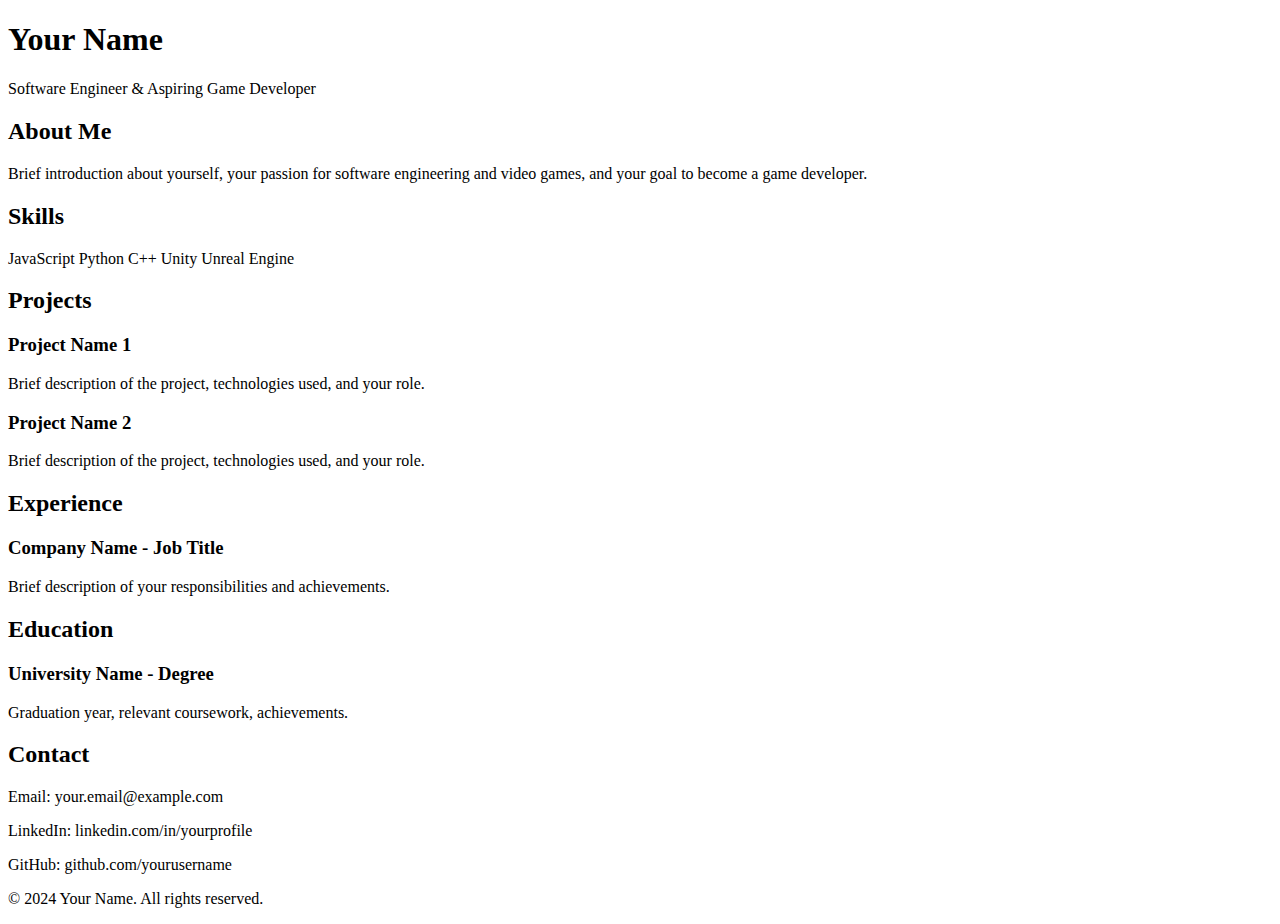
==== index.html @ f31f1a9b "Create index.html" ====
<!DOCTYPE html>
<html lang="en">
<head>
    <meta charset="UTF-8">
    <meta name="viewport" content="width=device-width, initial-scale=1.0">
    <title>Your Name - Software Engineer & Aspiring Game Developer</title>
    <link rel="stylesheet" href="styles.css">
</head>
<body>
    <header>
        <h1>Your Name</h1>
        <p>Software Engineer & Aspiring Game Developer</p>
    </header>

    <div class="section">
        <h2>About Me</h2>
        <p>Brief introduction about yourself, your passion for software engineering and video games, and your goal to become a game developer.</p>
    </div>

    <div class="section">
        <h2>Skills</h2>
        <div class="skill-list">
            <span class="skill-item">JavaScript</span>
            <span class="skill-item">Python</span>
            <span class="skill-item">C++</span>
            <span class="skill-item">Unity</span>
            <span class="skill-item">Unreal Engine</span>
            <!-- Add more skills as needed -->
        </div>
    </div>

    <div class="section">
        <h2>Projects</h2>
        <div class="project">
            <h3>Project Name 1</h3>
            <p>Brief description of the project, technologies used, and your role.</p>
        </div>
        <div class="project">
            <h3>Project Name 2</h3>
            <p>Brief description of the project, technologies used, and your role.</p>
        </div>
        <!-- Add more projects as needed -->
    </div>

    <div class="section">
        <h2>Experience</h2>
        <h3>Company Name - Job Title</h3>
        <p>Brief description of your responsibilities and achievements.</p>
        <!-- Add more experiences as needed -->
    </div>

    <div class="section">
        <h2>Education</h2>
        <h3>University Name - Degree</h3>
        <p>Graduation year, relevant coursework, achievements.</p>
    </div>

    <div class="section">
        <h2>Contact</h2>
        <p>Email: your.email@example.com</p>
        <p>LinkedIn: linkedin.com/in/yourprofile</p>
        <p>GitHub: github.com/yourusername</p>
    </div>

    <footer>
        <p>&copy; 2024 Your Name. All rights reserved.</p>
    </footer>
</body>
</html>
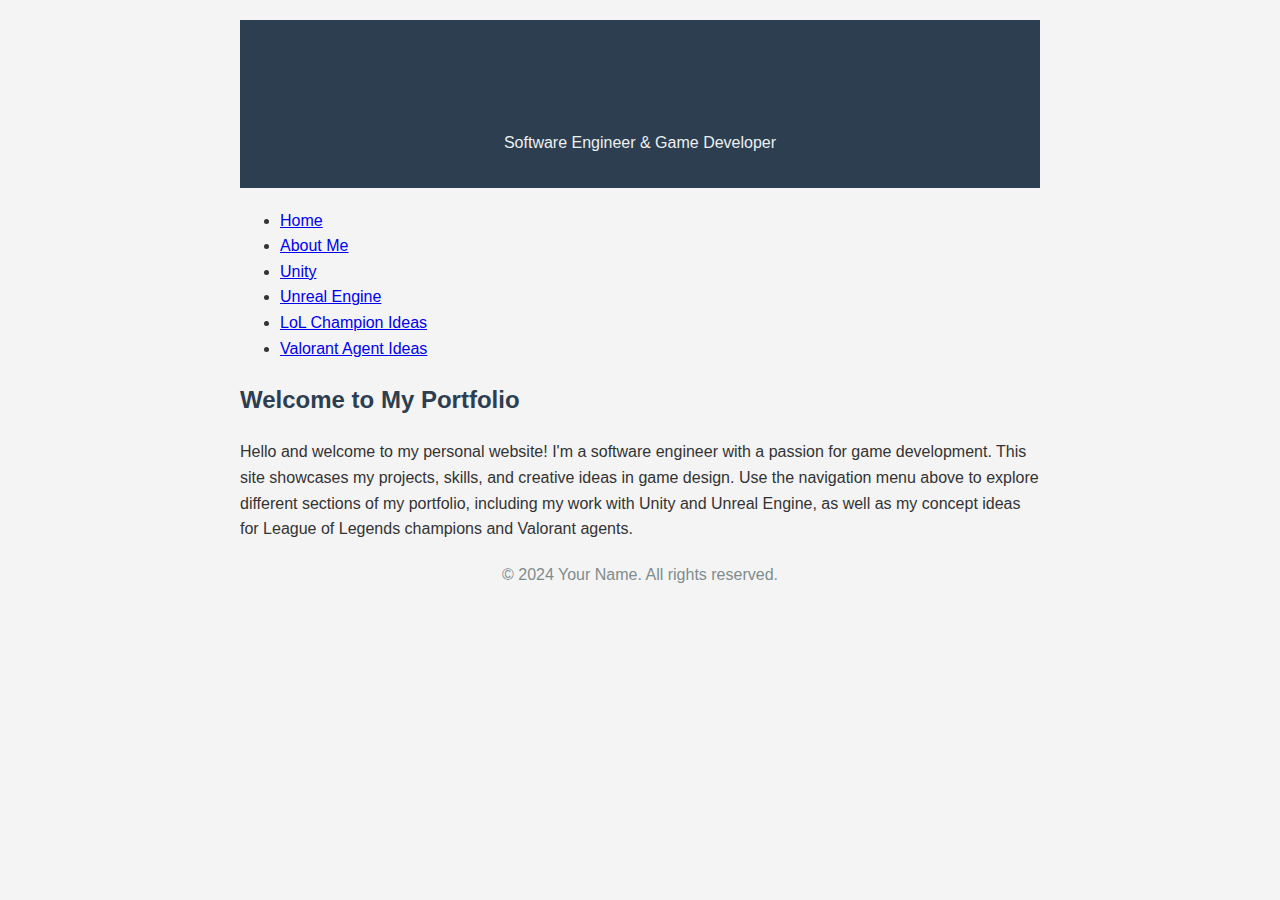
==== commit 252a61f0: "Changed layouts to show new tabs" ====
--- a/index.html
+++ b/index.html
@@ -1,67 +1,36 @@
+<!-- index.html -->
 <!DOCTYPE html>
 <html lang="en">
 <head>
     <meta charset="UTF-8">
     <meta name="viewport" content="width=device-width, initial-scale=1.0">
-    <title>Your Name - Software Engineer & Aspiring Game Developer</title>
+    <title>Your Name - Software Engineer & Game Developer</title>
     <link rel="stylesheet" href="styles.css">
 </head>
 <body>
     <header>
         <h1>Your Name</h1>
-        <p>Software Engineer & Aspiring Game Developer</p>
+        <p>Software Engineer & Game Developer</p>
     </header>
-
-    <div class="section">
-        <h2>About Me</h2>
-        <p>Brief introduction about yourself, your passion for software engineering and video games, and your goal to become a game developer.</p>
+    <nav>
+        <ul>
+            <li><a href="index.html">Home</a></li>
+            <li><a href="about.html">About Me</a></li>
+            <li><a href="unity.html">Unity</a></li>
+            <li><a href="unreal.html">Unreal Engine</a></li>
+            <li><a href="lol-champions.html">LoL Champion Ideas</a></li>
+            <li><a href="valorant-agents.html">Valorant Agent Ideas</a></li>
+        </ul>
+    </nav>
+    <div class="content">
+        <h2>Welcome to My Portfolio</h2>
+        <p>
+            Hello and welcome to my personal website! I'm a software engineer with a passion for game development. 
+            This site showcases my projects, skills, and creative ideas in game design. Use the navigation menu 
+            above to explore different sections of my portfolio, including my work with Unity and Unreal Engine, 
+            as well as my concept ideas for League of Legends champions and Valorant agents.
+        </p>
     </div>
-
-    <div class="section">
-        <h2>Skills</h2>
-        <div class="skill-list">
-            <span class="skill-item">JavaScript</span>
-            <span class="skill-item">Python</span>
-            <span class="skill-item">C++</span>
-            <span class="skill-item">Unity</span>
-            <span class="skill-item">Unreal Engine</span>
-            <!-- Add more skills as needed -->
-        </div>
-    </div>
-
-    <div class="section">
-        <h2>Projects</h2>
-        <div class="project">
-            <h3>Project Name 1</h3>
-            <p>Brief description of the project, technologies used, and your role.</p>
-        </div>
-        <div class="project">
-            <h3>Project Name 2</h3>
-            <p>Brief description of the project, technologies used, and your role.</p>
-        </div>
-        <!-- Add more projects as needed -->
-    </div>
-
-    <div class="section">
-        <h2>Experience</h2>
-        <h3>Company Name - Job Title</h3>
-        <p>Brief description of your responsibilities and achievements.</p>
-        <!-- Add more experiences as needed -->
-    </div>
-
-    <div class="section">
-        <h2>Education</h2>
-        <h3>University Name - Degree</h3>
-        <p>Graduation year, relevant coursework, achievements.</p>
-    </div>
-
-    <div class="section">
-        <h2>Contact</h2>
-        <p>Email: your.email@example.com</p>
-        <p>LinkedIn: linkedin.com/in/yourprofile</p>
-        <p>GitHub: github.com/yourusername</p>
-    </div>
-
     <footer>
         <p>&copy; 2024 Your Name. All rights reserved.</p>
     </footer>
--- a/styles.css
+++ b/styles.css
@@ -0,0 +1,52 @@
+body {
+    font-family: 'Arial', sans-serif;
+    line-height: 1.6;
+    color: #333;
+    max-width: 800px;
+    margin: 0 auto;
+    padding: 20px;
+    background-color: #f4f4f4;
+}
+
+header {
+    background-color: #2c3e50;
+    color: #ecf0f1;
+    text-align: center;
+    padding: 1em;
+    margin-bottom: 20px;
+}
+
+h1, h2 {
+    color: #2c3e50;
+}
+
+.section {
+    background-color: white;
+    padding: 20px;
+    margin-bottom: 20px;
+    border-radius: 5px;
+    box-shadow: 0 2px 5px rgba(0,0,0,0.1);
+}
+
+.skill-list {
+    display: flex;
+    flex-wrap: wrap;
+    gap: 10px;
+}
+
+.skill-item {
+    background-color: #3498db;
+    color: white;
+    padding: 5px 10px;
+    border-radius: 3px;
+}
+
+.project {
+    margin-bottom: 15px;
+}
+
+footer {
+    text-align: center;
+    margin-top: 20px;
+    color: #7f8c8d;
+}
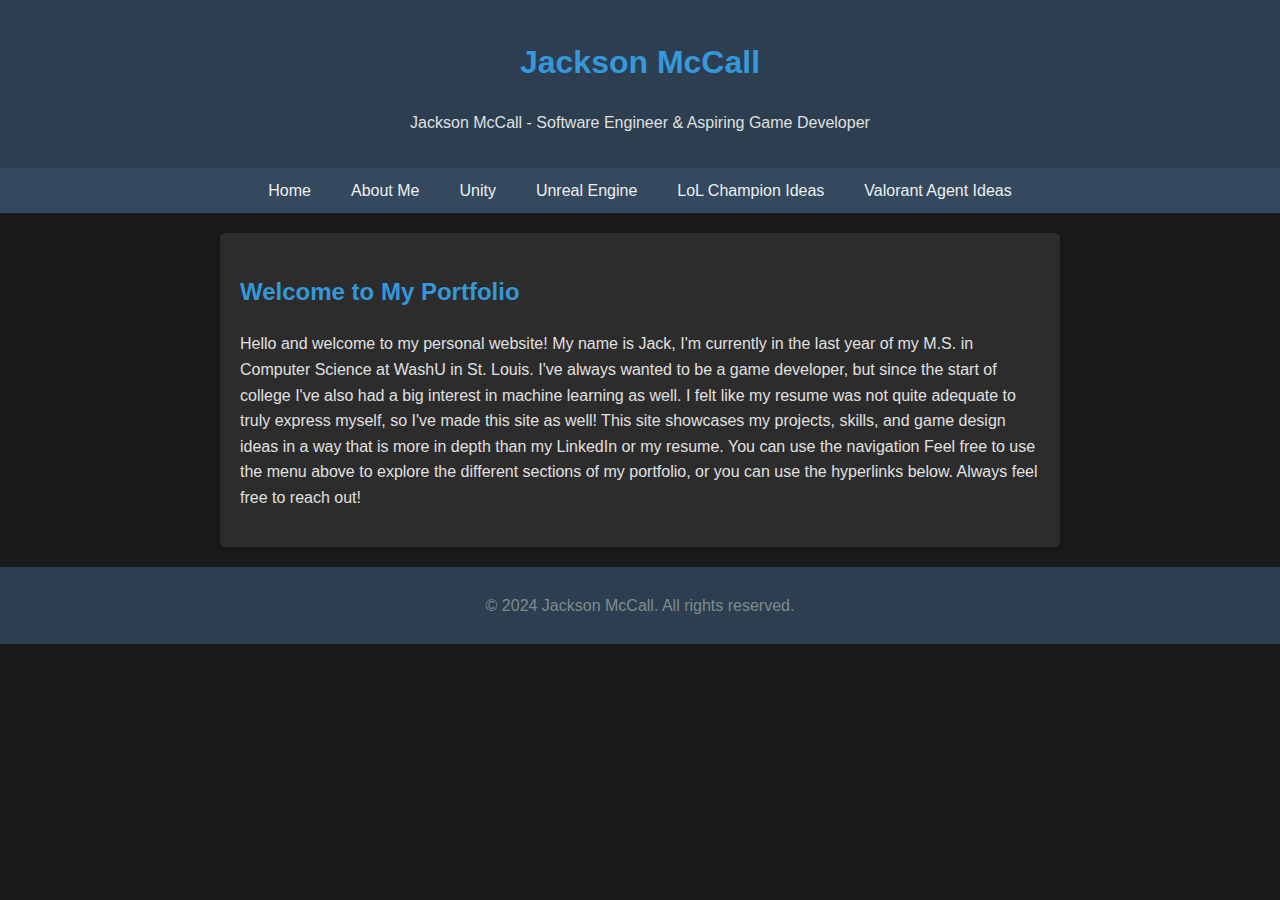
==== commit f533c190: "Update index.html" ====
--- a/index.html
+++ b/index.html
@@ -4,13 +4,13 @@
 <head>
     <meta charset="UTF-8">
     <meta name="viewport" content="width=device-width, initial-scale=1.0">
-    <title>Your Name - Software Engineer & Game Developer</title>
+    <title>Jackson McCall - Software Engineer & Aspiring Game Developer</title>
     <link rel="stylesheet" href="styles.css">
 </head>
 <body>
     <header>
-        <h1>Your Name</h1>
-        <p>Software Engineer & Game Developer</p>
+        <h1>Jackson McCall</h1>
+        <p>Jackson McCall - Software Engineer & Aspiring Game Developer</p>
     </header>
     <nav>
         <ul>
@@ -25,14 +25,14 @@
     <div class="content">
         <h2>Welcome to My Portfolio</h2>
         <p>
-            Hello and welcome to my personal website! I'm a software engineer with a passion for game development. 
-            This site showcases my projects, skills, and creative ideas in game design. Use the navigation menu 
-            above to explore different sections of my portfolio, including my work with Unity and Unreal Engine, 
-            as well as my concept ideas for League of Legends champions and Valorant agents.
+            Hello and welcome to my personal website! My name is Jack, I'm currently in the last year of my M.S. in Computer Science at WashU in St. Louis. I've always wanted to be a game developer,
+            but since the start of college I've also had a big interest in machine learning as well. I felt like my resume was not quite adequate to truly express myself, so I've made this site as well!
+            This site showcases my projects, skills, and game design ideas in a way that is more in depth than my LinkedIn or my resume. You can use the navigation
+            Feel free to use the menu above to explore the different sections of my portfolio, or you can use the hyperlinks below. Always feel free to reach out!
         </p>
     </div>
     <footer>
-        <p>&copy; 2024 Your Name. All rights reserved.</p>
+        <p>&copy; 2024 Jackson McCall. All rights reserved.</p>
     </footer>
 </body>
 </html>
--- a/styles.css
+++ b/styles.css
@@ -1,52 +1,65 @@
+/* styles.css */
 body {
     font-family: 'Arial', sans-serif;
     line-height: 1.6;
-    color: #333;
-    max-width: 800px;
-    margin: 0 auto;
-    padding: 20px;
-    background-color: #f4f4f4;
+    color: #e0e0e0;
+    margin: 0;
+    padding: 0;
+    background-color: #1a1a1a;
 }
 
 header {
     background-color: #2c3e50;
+    padding: 1em;
+    text-align: center;
+}
+
+nav {
+    background-color: #34495e;
+    padding: 10px 0;
+}
+
+nav ul {
+    list-style-type: none;
+    padding: 0;
+    margin: 0;
+    display: flex;
+    justify-content: center;
+}
+
+nav ul li {
+    margin: 0 10px;
+}
+
+nav ul li a {
     color: #ecf0f1;
-    text-align: center;
-    padding: 1em;
-    margin-bottom: 20px;
+    text-decoration: none;
+    padding: 5px 10px;
+    border-radius: 3px;
+    transition: background-color 0.3s;
+}
+
+nav ul li a:hover {
+    background-color: #2c3e50;
+}
+
+.content {
+    max-width: 800px;
+    margin: 20px auto;
+    padding: 20px;
+    background-color: #2c2c2c;
+    border-radius: 5px;
+    box-shadow: 0 2px 5px rgba(0,0,0,0.2);
 }
 
 h1, h2 {
-    color: #2c3e50;
-}
-
-.section {
-    background-color: white;
-    padding: 20px;
-    margin-bottom: 20px;
-    border-radius: 5px;
-    box-shadow: 0 2px 5px rgba(0,0,0,0.1);
-}
-
-.skill-list {
-    display: flex;
-    flex-wrap: wrap;
-    gap: 10px;
-}
-
-.skill-item {
-    background-color: #3498db;
-    color: white;
-    padding: 5px 10px;
-    border-radius: 3px;
-}
-
-.project {
-    margin-bottom: 15px;
+    color: #3498db;
 }
 
 footer {
     text-align: center;
     margin-top: 20px;
+    padding: 10px;
+    background-color: #2c3e50;
     color: #7f8c8d;
 }
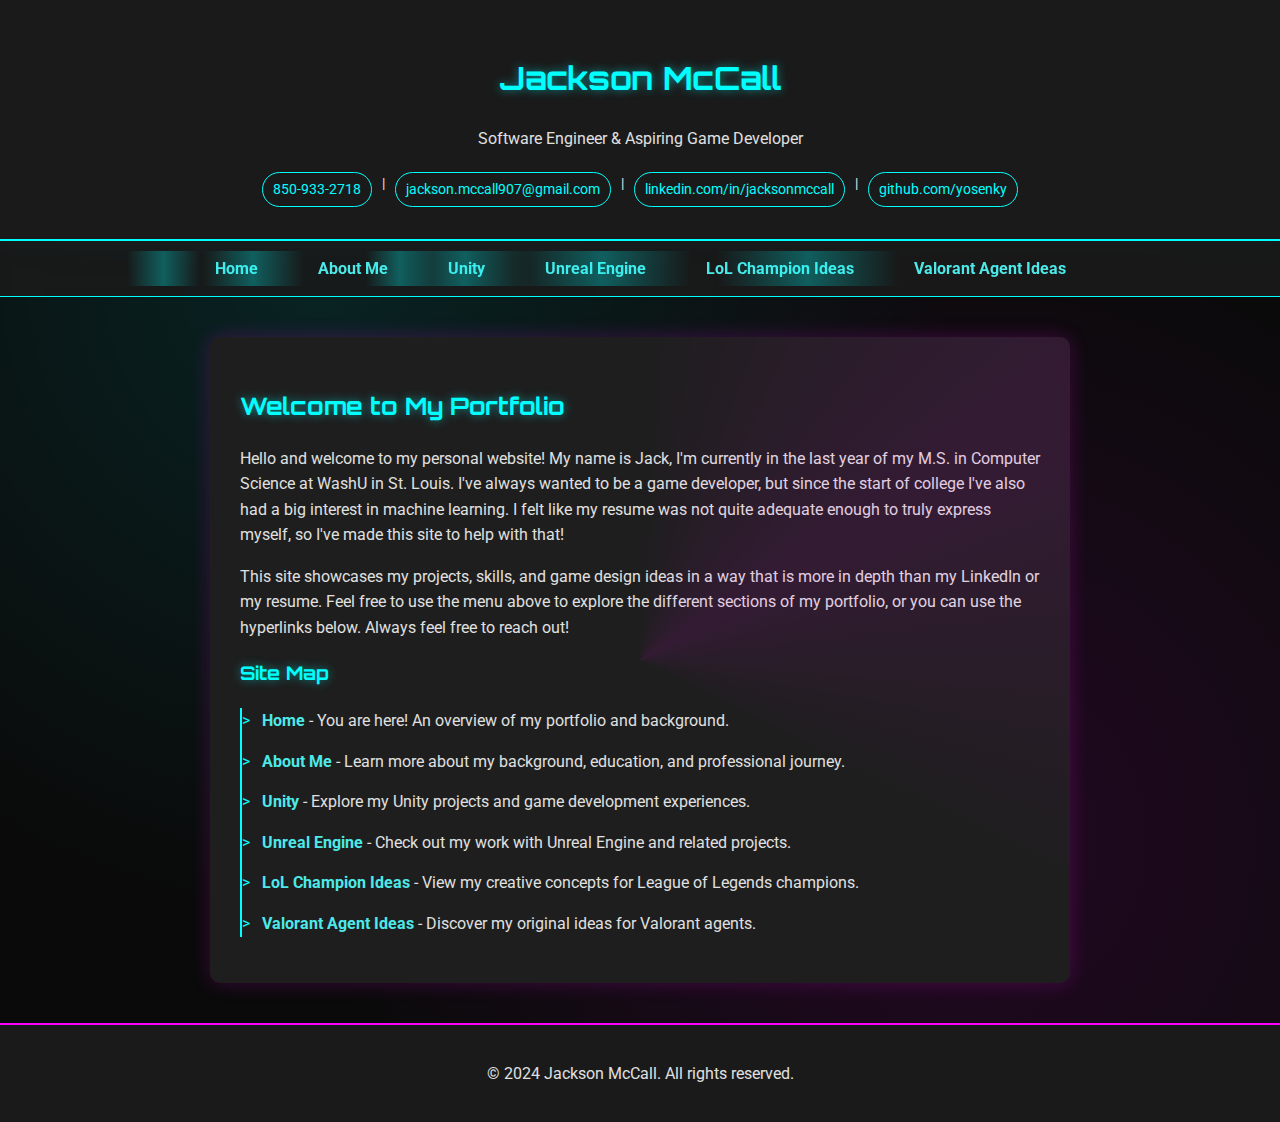
==== commit 873d3ec7: "Adjusted theme to be cyberpunk, added other pages .html files" ====
--- a/index.html
+++ b/index.html
@@ -1,4 +1,3 @@
-<!-- index.html -->
 <!DOCTYPE html>
 <html lang="en">
 <head>
@@ -10,7 +9,13 @@
 <body>
     <header>
         <h1>Jackson McCall</h1>
-        <p>Jackson McCall - Software Engineer & Aspiring Game Developer</p>
+        <p>Software Engineer & Aspiring Game Developer</p>
+        <div class="contact-links">
+            <a href="tel:850-933-2718">850-933-2718</a> |
+            <a href="mailto:jackson.mccall907@gmail.com">jackson.mccall907@gmail.com</a> |
+            <a href="https://www.linkedin.com/in/jacksonmccall/">linkedin.com/in/jacksonmccall</a> |
+            <a href="https://github.com/Yosenky">github.com/yosenky</a>
+        </div>
     </header>
     <nav>
         <ul>
@@ -25,14 +30,29 @@
     <div class="content">
         <h2>Welcome to My Portfolio</h2>
         <p>
-            Hello and welcome to my personal website! My name is Jack, I'm currently in the last year of my M.S. in Computer Science at WashU in St. Louis. I've always wanted to be a game developer,
-            but since the start of college I've also had a big interest in machine learning as well. I felt like my resume was not quite adequate to truly express myself, so I've made this site as well!
-            This site showcases my projects, skills, and game design ideas in a way that is more in depth than my LinkedIn or my resume. You can use the navigation
-            Feel free to use the menu above to explore the different sections of my portfolio, or you can use the hyperlinks below. Always feel free to reach out!
+            Hello and welcome to my personal website! My name is Jack, I'm currently in the last year of my M.S. 
+            in Computer Science at WashU in St. Louis. I've always wanted to be a game developer, but since the start 
+            of college I've also had a big interest in machine learning. I felt like my resume was not quite adequate 
+            enough to truly express myself, so I've made this site to help with that!
         </p>
+        <p>
+            This site showcases my projects, skills, and game design ideas in a way that is more in depth than my LinkedIn 
+            or my resume. Feel free to use the menu above to explore the different sections of my portfolio, or you can use 
+            the hyperlinks below. Always feel free to reach out!
+        </p>
+
+        <h3>Site Map</h3>
+        <ul class="site-map">
+            <li><a href="index.html">Home</a> - You are here! An overview of my portfolio and background.</li>
+            <li><a href="about.html">About Me</a> - Learn more about my background, education, and professional journey.</li>
+            <li><a href="unity.html">Unity</a> - Explore my Unity projects and game development experiences.</li>
+            <li><a href="unreal.html">Unreal Engine</a> - Check out my work with Unreal Engine and related projects.</li>
+            <li><a href="lol-champions.html">LoL Champion Ideas</a> - View my creative concepts for League of Legends champions.</li>
+            <li><a href="valorant-agents.html">Valorant Agent Ideas</a> - Discover my original ideas for Valorant agents.</li>
+        </ul>
     </div>
     <footer>
         <p>&copy; 2024 Jackson McCall. All rights reserved.</p>
     </footer>
 </body>
-</html>
+</html>--- a/styles.css
+++ b/styles.css
@@ -1,22 +1,50 @@
-/* styles.css */
+/* Complete styles.css */
+@import url('https://fonts.googleapis.com/css2?family=Orbitron:wght@400;700&family=Roboto:wght@300;400;700&display=swap');
+
+:root {
+    --bg-color: #0a0a0a;
+    --text-color: #e0e0e0;
+    --accent-color: #00ffff;
+    --secondary-accent: #ff00ff;
+    --header-bg: #1a1a1a;
+    --content-bg: #1e1e1e;
+    --link-color: #4de9e9;
+}
+
 body {
-    font-family: 'Arial', sans-serif;
+    font-family: 'Roboto', sans-serif;
     line-height: 1.6;
-    color: #e0e0e0;
+    color: var(--text-color);
     margin: 0;
     padding: 0;
-    background-color: #1a1a1a;
+    background-color: var(--bg-color);
+    background-image: 
+        radial-gradient(circle at 25% 25%, rgba(0, 255, 255, 0.1) 0%, transparent 50%),
+        radial-gradient(circle at 75% 75%, rgba(255, 0, 255, 0.1) 0%, transparent 50%);
 }
 
 header {
-    background-color: #2c3e50;
-    padding: 1em;
+    background-color: var(--header-bg);
+    padding: 2em;
     text-align: center;
+    border-bottom: 2px solid var(--accent-color);
+    box-shadow: 0 0 20px rgba(0, 255, 255, 0.3);
+}
+
+h1, h2, h3 {
+    font-family: 'Orbitron', sans-serif;
+    color: var(--accent-color);
+    text-shadow: 0 0 10px rgba(0, 255, 255, 0.5);
 }
 
 nav {
-    background-color: #34495e;
-    padding: 10px 0;
+    background-color: rgba(26, 26, 26, 0.9);
+    padding: 15px 0;
+    position: sticky;
+    top: 0;
+    z-index: 1000;
+    backdrop-filter: blur(5px);
+    border-bottom: 1px solid var(--accent-color);
 }
 
 nav ul {
@@ -28,38 +56,150 @@
 }
 
 nav ul li {
-    margin: 0 10px;
+    margin: 0 15px;
 }
 
 nav ul li a {
-    color: #ecf0f1;
+    color: var(--link-color);
     text-decoration: none;
-    padding: 5px 10px;
-    border-radius: 3px;
-    transition: background-color 0.3s;
+    padding: 8px 15px;
+    border-radius: 5px;
+    transition: all 0.3s ease;
+    position: relative;
+    overflow: hidden;
+    font-weight: bold;
+}
+
+nav ul li a::before {
+    content: '';
+    position: absolute;
+    top: 0;
+    left: -100%;
+    width: 100%;
+    height: 100%;
+    background: linear-gradient(90deg, transparent, rgba(0, 255, 255, 0.3), transparent);
+    transition: all 0.5s;
+}
+
+nav ul li a:hover::before {
+    left: 100%;
 }
 
 nav ul li a:hover {
-    background-color: #2c3e50;
+    background-color: rgba(0, 255, 255, 0.2);
+    box-shadow: 0 0 15px rgba(0, 255, 255, 0.7);
+    color: #ffffff;
 }
 
 .content {
     max-width: 800px;
-    margin: 20px auto;
-    padding: 20px;
-    background-color: #2c2c2c;
-    border-radius: 5px;
-    box-shadow: 0 2px 5px rgba(0,0,0,0.2);
-}
-
-h1, h2 {
-    color: #3498db;
+    margin: 40px auto;
+    padding: 30px;
+    background-color: var(--content-bg);
+    border-radius: 10px;
+    box-shadow: 0 0 20px rgba(255, 0, 255, 0.2);
+    position: relative;
+    overflow: hidden;
+}
+
+.content::before {
+    content: '';
+    position: absolute;
+    top: -50%;
+    left: -50%;
+    width: 200%;
+    height: 200%;
+    background: conic-gradient(
+        from 0deg at 50% 50%,
+        transparent 0deg,
+        var(--secondary-accent) 60deg,
+        transparent 120deg
+    );
+    animation: rotate 10s linear infinite;
+    opacity: 0.1;
+}
+
+@keyframes rotate {
+    100% {
+        transform: rotate(360deg);
+    }
+}
+
+.contact-links {
+    font-size: 0.9em;
+    margin-top: 20px;
+    display: flex;
+    justify-content: center;
+    flex-wrap: wrap;
+}
+
+.contact-links a {
+    color: var(--accent-color);
+    text-decoration: none;
+    margin: 0 10px;
+    padding: 5px 10px;
+    border: 1px solid var(--accent-color);
+    border-radius: 20px;
+    transition: all 0.3s ease;
+}
+
+.contact-links a:hover {
+    background-color: var(--accent-color);
+    color: var(--bg-color);
+    box-shadow: 0 0 10px var(--accent-color);
+}
+
+.site-map {
+    list-style-type: none;
+    padding-left: 20px;
+    border-left: 2px solid var(--accent-color);
+}
+
+.site-map li {
+    margin-bottom: 15px;
+    transition: transform 0.3s ease;
+    position: relative;
+}
+
+.site-map li::before {
+    content: '>';
+    position: absolute;
+    left: -20px;
+    color: var(--accent-color);
+}
+
+.site-map li:hover {
+    transform: translateX(5px);
+}
+
+.site-map a {
+    color: var(--link-color);
+    text-decoration: none;
+    font-weight: bold;
+    transition: all 0.3s ease;
+}
+
+.site-map a:hover {
+    text-shadow: 0 0 10px var(--accent-color);
+    color: #ffffff;
 }
 
 footer {
     text-align: center;
-    margin-top: 20px;
-    padding: 10px;
-    background-color: #2c3e50;
-    color: #7f8c8d;
-}
+    margin-top: 40px;
+    padding: 20px;
+    background-color: var(--header-bg);
+    color: var(--text-color);
+    border-top: 2px solid var(--secondary-accent);
+}
+
+/* Add some subtle animations */
+@keyframes pulse {
+    0% { transform: scale(1); }
+    50% { transform: scale(1.05); }
+    100% { transform: scale(1); }
+}
+
+h1 {
+    animation: pulse 5s infinite;
+}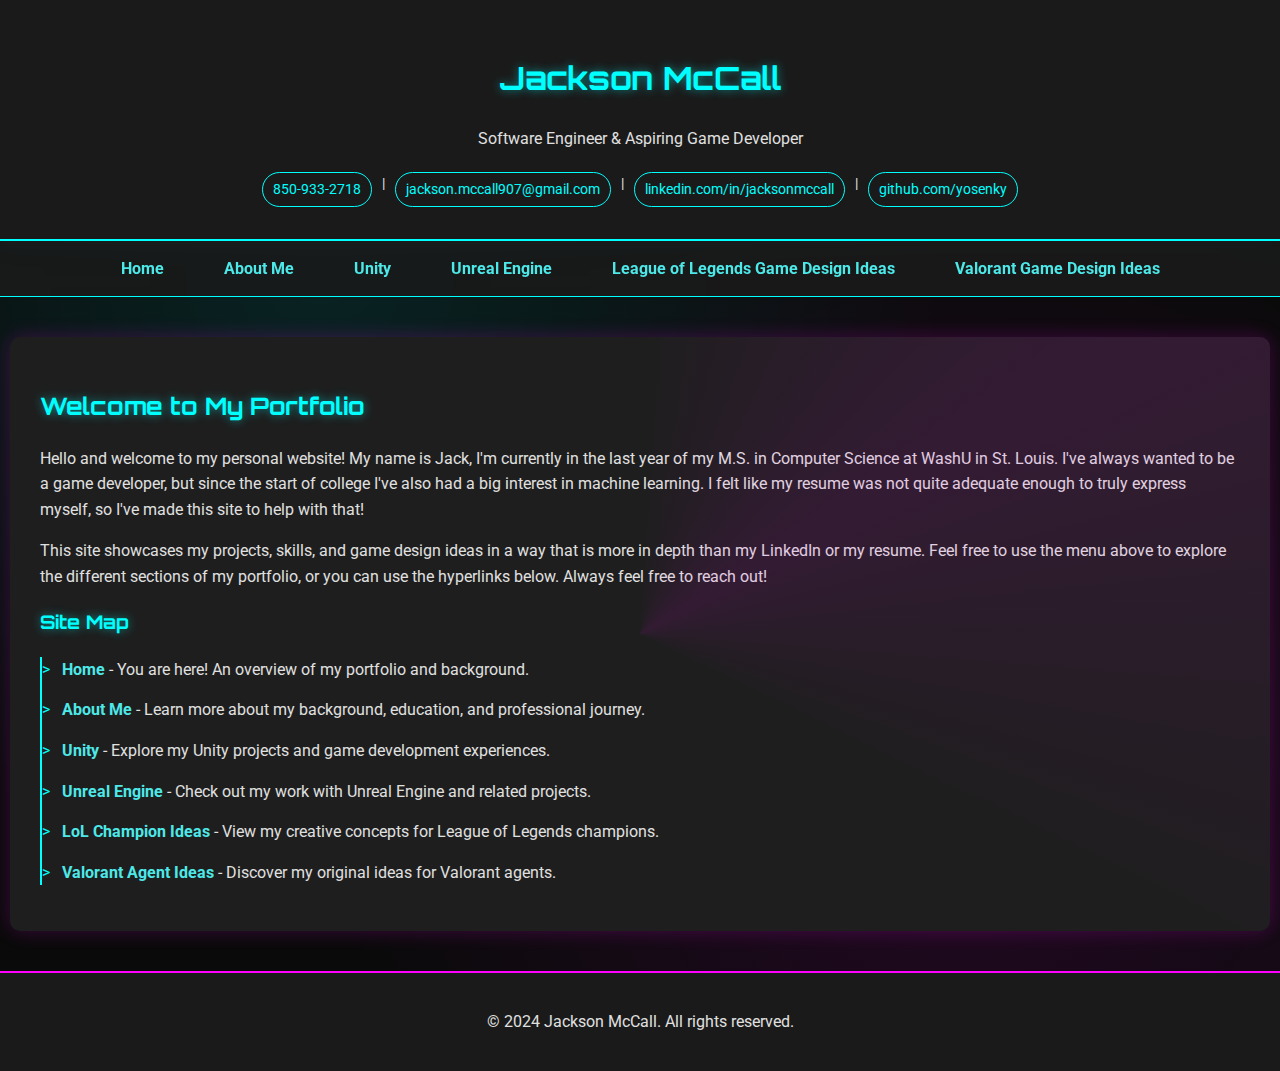
==== commit f22d26bf: "Renamed LoL and Valorant Game Design Ideas Page, Fixed Drop-down for LoL page" ====
--- a/index.html
+++ b/index.html
@@ -23,8 +23,8 @@
             <li><a href="about.html">About Me</a></li>
             <li><a href="unity.html">Unity</a></li>
             <li><a href="unreal.html">Unreal Engine</a></li>
-            <li><a href="lol-champions.html">LoL Champion Ideas</a></li>
-            <li><a href="valorant-agents.html">Valorant Agent Ideas</a></li>
+            <li><a href="league-of-legends-game-design-ideas.html">League of Legends Game Design Ideas</a></li>
+            <li><a href="valorant-game-design-ideas.html">Valorant Game Design Ideas</a></li>
         </ul>
     </nav>
     <div class="content">
--- a/styles.css
+++ b/styles.css
@@ -1,4 +1,3 @@
-/* Complete styles.css */
 @import url('https://fonts.googleapis.com/css2?family=Orbitron:wght@400;700&family=Roboto:wght@300;400;700&display=swap');
 
 :root {
@@ -65,34 +64,16 @@
     padding: 8px 15px;
     border-radius: 5px;
     transition: all 0.3s ease;
-    position: relative;
-    overflow: hidden;
     font-weight: bold;
 }
 
-nav ul li a::before {
-    content: '';
-    position: absolute;
-    top: 0;
-    left: -100%;
-    width: 100%;
-    height: 100%;
-    background: linear-gradient(90deg, transparent, rgba(0, 255, 255, 0.3), transparent);
-    transition: all 0.5s;
-}
-
-nav ul li a:hover::before {
-    left: 100%;
-}
-
 nav ul li a:hover {
-    background-color: rgba(0, 255, 255, 0.2);
-    box-shadow: 0 0 15px rgba(0, 255, 255, 0.7);
+    background-color: rgba(0, 255, 255, 0.1);
     color: #ffffff;
 }
 
 .content {
-    max-width: 800px;
+    max-width: 1200px;
     margin: 40px auto;
     padding: 30px;
     background-color: var(--content-bg);
@@ -100,6 +81,7 @@
     box-shadow: 0 0 20px rgba(255, 0, 255, 0.2);
     position: relative;
     overflow: hidden;
+    z-index: 1; /* Ensure content is on top */
 }
 
 .content::before {
@@ -117,6 +99,7 @@
     );
     animation: rotate 10s linear infinite;
     opacity: 0.1;
+    pointer-events: none; /* Allows interaction with content underneath */
 }
 
 @keyframes rotate {
@@ -168,7 +151,7 @@
     color: var(--accent-color);
 }
 
-.site-map li:hover {
+site-map li:hover {
     transform: translateX(5px);
 }
 
@@ -193,13 +176,196 @@
     border-top: 2px solid var(--secondary-accent);
 }
 
-/* Add some subtle animations */
 @keyframes pulse {
     0% { transform: scale(1); }
     50% { transform: scale(1.05); }
     100% { transform: scale(1); }
 }
 
-h1 {
-    animation: pulse 5s infinite;
+/* Arrow rotation and animation */
+.toggle-box .arrow,
+.resume-title .arrow,
+.champion-title .arrow {
+    font-size: 0.7em;
+    margin-left: 10px;
+    vertical-align: middle;
+    display: inline-block;
+    transition: transform 0.3s ease;
+}
+
+.info-content.active .arrow,
+.resume-title.open .arrow,
+.champion-title.open .arrow {
+    transform: rotate(180deg); /* Rotate the arrow when section is open */
+}
+
+/* Resume Section Styles */
+.resume-section {
+    font-family: 'Roboto', sans-serif;
+    line-height: 1.6;
+    color: var(--text-color);
+    background-color: var(--content-bg);
+    padding: 2em;
+    border-radius: 10px;
+    box-shadow: 0 0 20px rgba(255, 0, 255, 0.2);
+}
+
+.resume-section h1 {
+    font-family: 'Orbitron', sans-serif;
+    color: var(--accent-color);
+    text-align: center;
+    font-size: 1.5em; /* Further reduced font size */
+    margin-bottom: 0.5em;
+    padding: 0.3em; /* Further reduced padding */
+    position: relative; /* Allow positioning of child elements */
+}
+
+.resume-content {
+    display: none;
+    transition: all 0.3s ease;
+}
+
+.resume-content.active {
+    display: block;
+}
+
+.resume-title {
+    cursor: pointer;
+}
+
+.resume-section h2 {
+    color: var(--accent-color);
+    border-bottom: 2px solid var(--accent-color);
+    padding-bottom: 0.3em;
+    margin-top: 1.5em;
+}
+
+.resume-section ul {
+    list-style-type: none; /* No bullet points on top-level items */
+    padding-left: 0;
+}
+
+.resume-section .resume-item {
+    margin-bottom: 1em;
+}
+
+.resume-section .resume-item-header {
+    display: flex;
+    justify-content: space-between;
+    font-weight: bold;
+}
+
+.resume-section .resume-item-subheader {
+    display: flex;
+    justify-content: space-between;
+    font-style: italic;
+    font-size: 0.9em;
+}
+
+.resume-section .resume-item-details {
+    margin-top: 0.5em;
+    list-style-type: disc; /* Bullet points for nested list items */
+    padding-left: 1.5em; /* Indent bullet points */
+}
+
+.resume-section .resume-item-details li {
+    margin-bottom: 10px; /* Adds space between each bullet point */
+    font-size: 1rem; /* Adjusts font size */
+}
+
+.resume-section a {
+    color: var(--link-color);
+    text-decoration: none;
+}
+
+.resume-section a:hover {
+    text-decoration: underline;
+}
+
+/* Unity Portfolio Styles */
+.portfolio-section {
+    display: flex;
+    flex-wrap: wrap;
+    justify-content: space-around;
+}
+
+.portfolio-item {
+    flex: 0 0 45%;
+    margin-bottom: 40px;
+    border: 1px solid #ccc;
+    border-radius: 8px;
+    padding: 16px;
+    background-color: #f9f9f9;
+}
+
+.portfolio-image, .portfolio-video {
+    width: 100%;
+    height: auto;
+    border-radius: 4px;
+    margin-top: 16px;
+}
+
+portolio-item h3 {
+    margin-top: 0;
+}
+
+/* Styles for the toggled sections */
+.info-section {
+    margin-bottom: 20px;
+}
+
+.toggle-box {
+    cursor: pointer;
+    background-color: var(--content-bg);
+    border-radius: 10px;
+    padding: 1em;
+    text-align: center;
+    font-size: 1.5em;
+    margin-bottom: 0.5em;
+    box-shadow: 0 0 20px rgba(255, 0, 255, 0.2);
+}
+
+.info-content {
+    display: none;
+    transition: all 0.3s ease;
+    padding: 1em;
+    background-color: var(--content-bg);
+    border-radius: 10px;
+    box-shadow: 0 0 20px rgba(255, 0, 255, 0.2);
+}
+
+.info-content.active {
+    display: block;
+}
+
+.resume-preview {
+    max-width: 100px;
+    max-height: 150px;
+    border: 1px solid var(--accent-color);
+    border-radius: 5px;
+    margin-top: 10px;
+}
+
+.champion-title {
+    cursor: pointer;
+    text-align: center;
+    display: block;
+    flex-direction: column;
+    align-items: center;
+}
+
+.champion-info {
+    font-size: 0.65em; /* Make the text a bit smaller */
+    color: rgba(255, 255, 255, 0.9); /* Same color as title but slightly brighter */
+    margin: 5px 0 2px 0; /* Margin to position the text directly underneath the title */
+    text-align: center;
+    max-width: 95%; /* Extend to most of the width of the box */
+}
+
+#champion-content {
+    display: none; /* Ensure dropdown is closed by default */
+}
+
+.champion-content.active {
+    display: block; /* Ensure content is displayed when active */
 }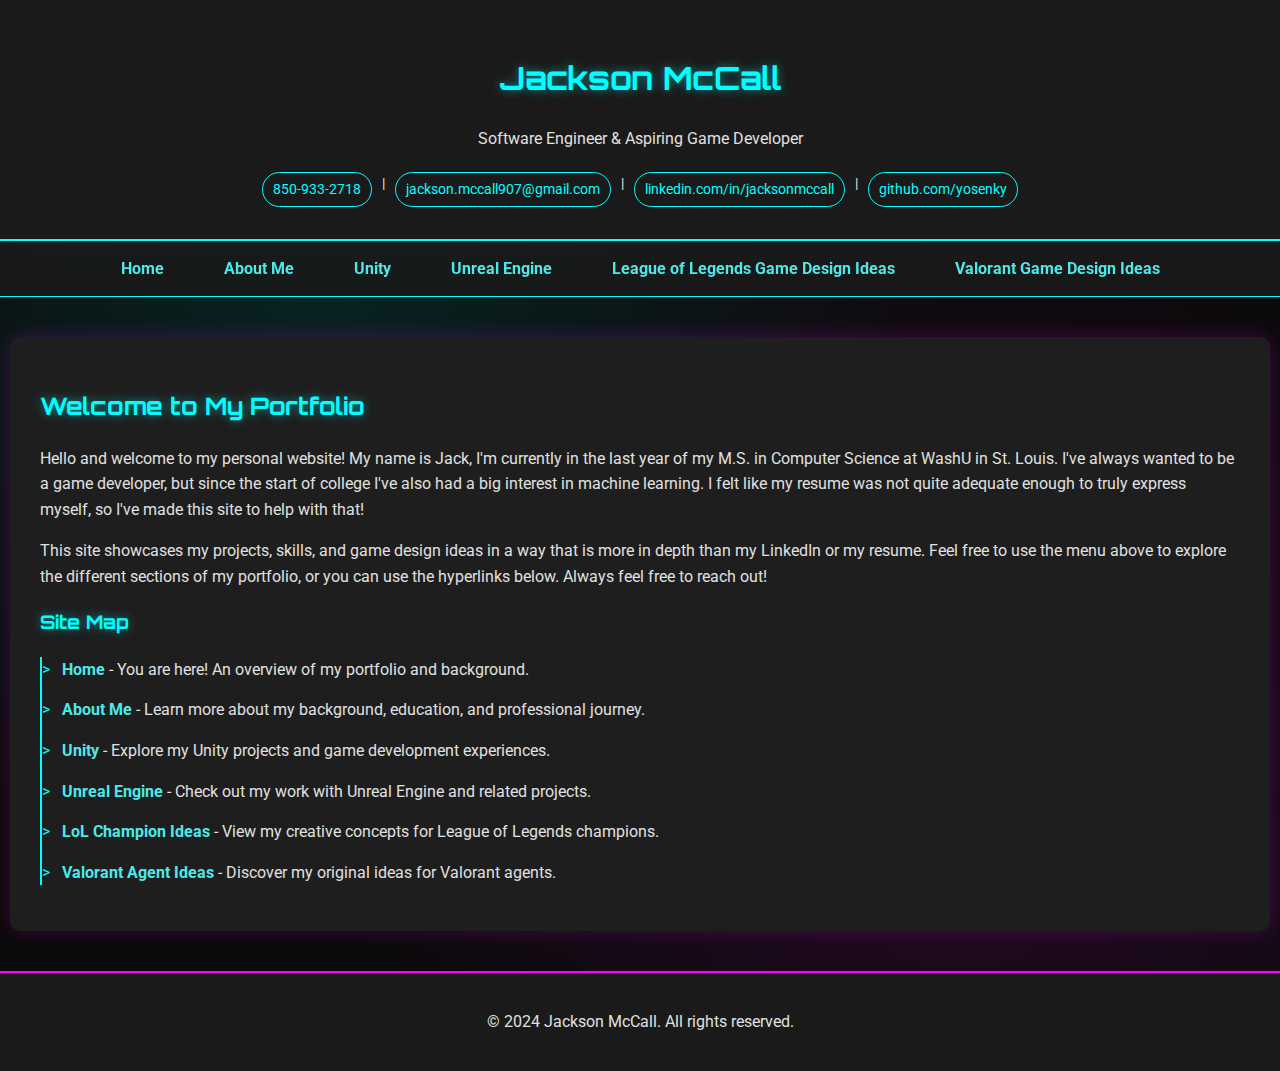
==== commit 6fdd8300: "Split stylesheets up per-html file" ====
--- a/index.html
+++ b/index.html
@@ -4,7 +4,7 @@
     <meta charset="UTF-8">
     <meta name="viewport" content="width=device-width, initial-scale=1.0">
     <title>Jackson McCall - Software Engineer & Aspiring Game Developer</title>
-    <link rel="stylesheet" href="styles.css">
+    <link rel="stylesheet" href="index.css">
 </head>
 <body>
     <header>
--- a/index.css
+++ b/index.css
@@ -0,0 +1,153 @@
+@import url('https://fonts.googleapis.com/css2?family=Orbitron:wght@400;700&family=Roboto:wght@300;400;700&display=swap');
+
+:root {
+    --bg-color: #0a0a0a;
+    --text-color: #e0e0e0;
+    --accent-color: #00ffff;
+    --secondary-accent: #ff00ff;
+    --header-bg: #1a1a1a;
+    --content-bg: #1e1e1e;
+    --link-color: #4de9e9;
+}
+
+body {
+    font-family: 'Roboto', sans-serif;
+    line-height: 1.6;
+    color: var(--text-color);
+    margin: 0;
+    padding: 0;
+    background-color: var(--bg-color);
+    background-image: 
+        radial-gradient(circle at 25% 25%, rgba(0, 255, 255, 0.1) 0%, transparent 50%),
+        radial-gradient(circle at 75% 75%, rgba(255, 0, 255, 0.1) 0%, transparent 50%);
+}
+
+header {
+    background-color: var(--header-bg);
+    padding: 2em;
+    text-align: center;
+    border-bottom: 2px solid var(--accent-color);
+    box-shadow: 0 0 20px rgba(0, 255, 255, 0.3);
+}
+
+h1, h2, h3 {
+    font-family: 'Orbitron', sans-serif;
+    color: var(--accent-color);
+    text-shadow: 0 0 10px rgba(0, 255, 255, 0.5);
+}
+
+nav {
+    background-color: rgba(26, 26, 26, 0.9);
+    padding: 15px 0;
+    position: sticky;
+    top: 0;
+    z-index: 1000;
+    backdrop-filter: blur(5px);
+    border-bottom: 1px solid var(--accent-color);
+}
+
+nav ul {
+    list-style-type: none;
+    padding: 0;
+    margin: 0;
+    display: flex;
+    justify-content: center;
+}
+
+nav ul li {
+    margin: 0 15px;
+}
+
+nav ul li a {
+    color: var(--link-color);
+    text-decoration: none;
+    padding: 8px 15px;
+    border-radius: 5px;
+    transition: all 0.3s ease;
+    font-weight: bold;
+}
+
+nav ul li a:hover {
+    background-color: rgba(0, 255, 255, 0.1);
+    color: #ffffff;
+}
+
+.content {
+    max-width: 1200px;
+    margin: 40px auto;
+    padding: 30px;
+    background-color: var(--content-bg);
+    border-radius: 10px;
+    box-shadow: 0 0 20px rgba(255, 0, 255, 0.2);
+    position: relative;
+    overflow: hidden;
+    z-index: 1; /* Ensure content is on top */
+}
+
+.contact-links {
+    font-size: 0.9em;
+    margin-top: 20px;
+    display: flex;
+    justify-content: center;
+    flex-wrap: wrap;
+}
+
+.contact-links a {
+    color: var(--accent-color);
+    text-decoration: none;
+    margin: 0 10px;
+    padding: 5px 10px;
+    border: 1px solid var(--accent-color);
+    border-radius: 20px;
+    transition: all 0.3s ease;
+}
+
+.contact-links a:hover {
+    background-color: var(--accent-color);
+    color: var(--bg-color);
+    box-shadow: 0 0 10px var(--accent-color);
+}
+
+.site-map {
+    list-style-type: none;
+    padding-left: 20px;
+    border-left: 2px solid var(--accent-color);
+}
+
+.site-map li {
+    margin-bottom: 15px;
+    transition: transform 0.3s ease;
+    position: relative;
+}
+
+.site-map li::before {
+    content: '>';
+    position: absolute;
+    left: -20px;
+    color: var(--accent-color);
+}
+
+site-map li:hover {
+    transform: translateX(5px);
+}
+
+.site-map a {
+    color: var(--link-color);
+    text-decoration: none;
+    font-weight: bold;
+    transition: all 0.3s ease;
+}
+
+.site-map a:hover {
+    text-shadow: 0 0 10px var(--accent-color);
+    color: #ffffff;
+}
+
+footer {
+    text-align: center;
+    margin-top: 40px;
+    padding: 20px;
+    background-color: var(--header-bg);
+    color: var(--text-color);
+    border-top: 2px solid var(--secondary-accent);
+}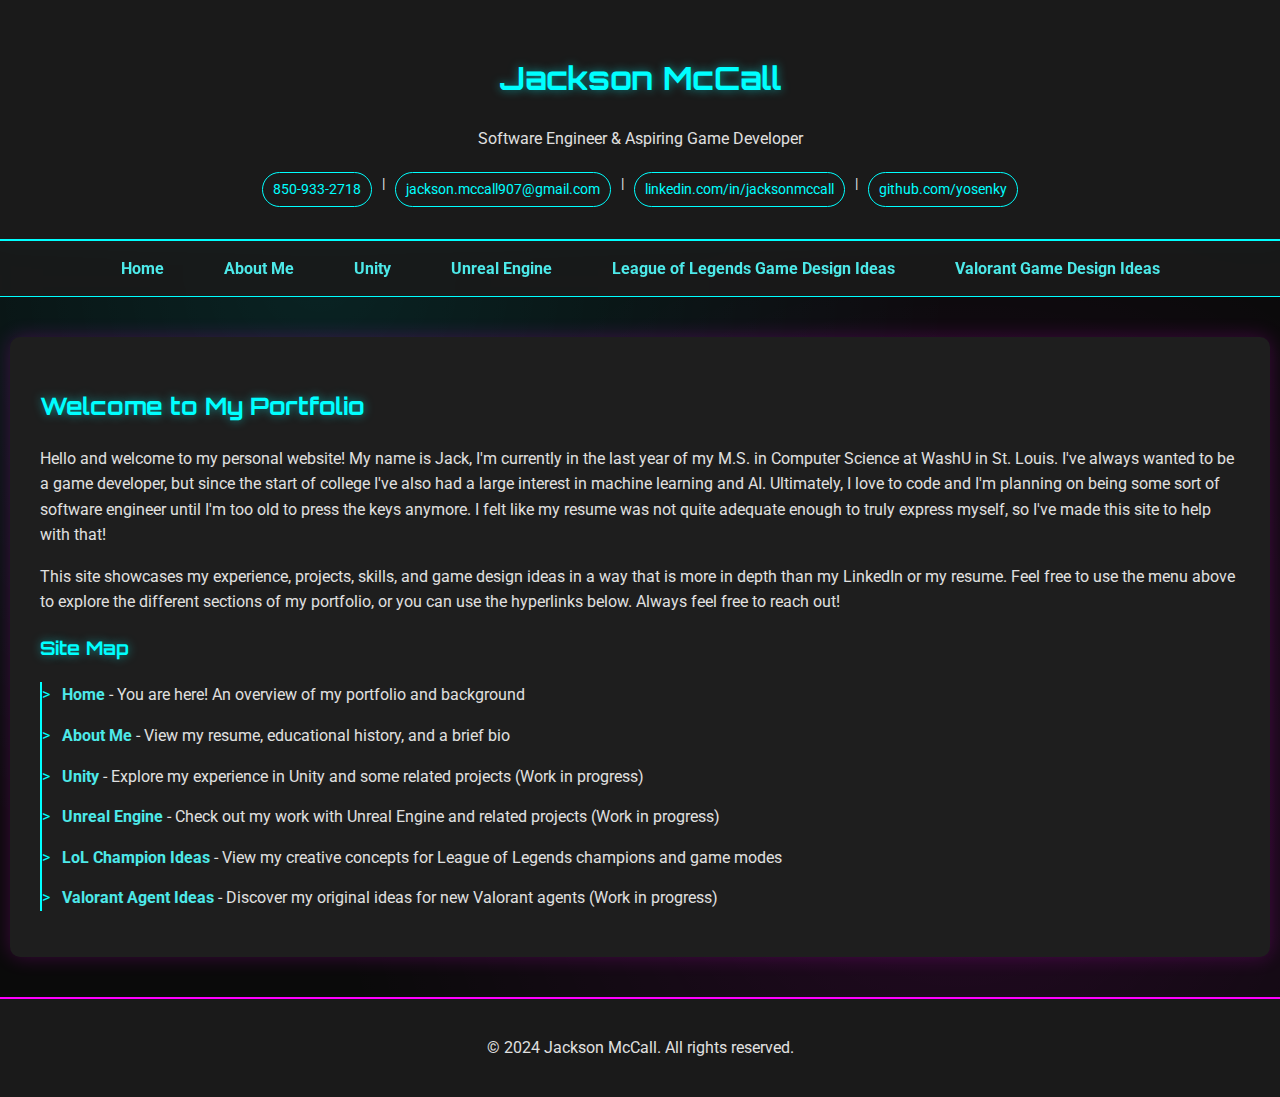
==== commit 1250aeac: "Finalized the Courses Taken page, wrote bio. Added Unity page content" ====
--- a/index.html
+++ b/index.html
@@ -4,7 +4,7 @@
     <meta charset="UTF-8">
     <meta name="viewport" content="width=device-width, initial-scale=1.0">
     <title>Jackson McCall - Software Engineer & Aspiring Game Developer</title>
-    <link rel="stylesheet" href="index.css">
+    <link rel="stylesheet" href="index-styles.css">
 </head>
 <body>
     <header>
@@ -32,23 +32,24 @@
         <p>
             Hello and welcome to my personal website! My name is Jack, I'm currently in the last year of my M.S. 
             in Computer Science at WashU in St. Louis. I've always wanted to be a game developer, but since the start 
-            of college I've also had a big interest in machine learning. I felt like my resume was not quite adequate 
-            enough to truly express myself, so I've made this site to help with that!
+            of college I've also had a large interest in machine learning and AI. Ultimately, I love to code and I'm planning
+            on being some sort of software engineer until I'm too old to press the keys anymore. I felt like my resume was not 
+            quite adequate enough to truly express myself, so I've made this site to help with that!
         </p>
         <p>
-            This site showcases my projects, skills, and game design ideas in a way that is more in depth than my LinkedIn 
+            This site showcases my experience, projects, skills, and game design ideas in a way that is more in depth than my LinkedIn 
             or my resume. Feel free to use the menu above to explore the different sections of my portfolio, or you can use 
             the hyperlinks below. Always feel free to reach out!
         </p>
 
         <h3>Site Map</h3>
         <ul class="site-map">
-            <li><a href="index.html">Home</a> - You are here! An overview of my portfolio and background.</li>
-            <li><a href="about.html">About Me</a> - Learn more about my background, education, and professional journey.</li>
-            <li><a href="unity.html">Unity</a> - Explore my Unity projects and game development experiences.</li>
-            <li><a href="unreal.html">Unreal Engine</a> - Check out my work with Unreal Engine and related projects.</li>
-            <li><a href="lol-champions.html">LoL Champion Ideas</a> - View my creative concepts for League of Legends champions.</li>
-            <li><a href="valorant-agents.html">Valorant Agent Ideas</a> - Discover my original ideas for Valorant agents.</li>
+            <li><a href="index.html">Home</a> - You are here! An overview of my portfolio and background</li>
+            <li><a href="about.html">About Me</a> - View my resume, educational history, and a brief bio</li>
+            <li><a href="unity.html">Unity</a> - Explore my experience in Unity and some related projects (Work in progress)</li>
+            <li><a href="unreal.html">Unreal Engine</a> - Check out my work with Unreal Engine and related projects (Work in progress)</li>
+            <li><a href="lol-champions.html">LoL Champion Ideas</a> - View my creative concepts for League of Legends champions and game modes</li>
+            <li><a href="valorant-agents.html">Valorant Agent Ideas</a> - Discover my original ideas for new Valorant agents (Work in progress)</li>
         </ul>
     </div>
     <footer>
--- a/index-styles.css
+++ b/index-styles.css
@@ -0,0 +1,153 @@
+@import url('https://fonts.googleapis.com/css2?family=Orbitron:wght@400;700&family=Roboto:wght@300;400;700&display=swap');
+
+:root {
+    --bg-color: #0a0a0a;
+    --text-color: #e0e0e0;
+    --accent-color: #00ffff;
+    --secondary-accent: #ff00ff;
+    --header-bg: #1a1a1a;
+    --content-bg: #1e1e1e;
+    --link-color: #4de9e9;
+}
+
+body {
+    font-family: 'Roboto', sans-serif;
+    line-height: 1.6;
+    color: var(--text-color);
+    margin: 0;
+    padding: 0;
+    background-color: var(--bg-color);
+    background-image: 
+        radial-gradient(circle at 25% 25%, rgba(0, 255, 255, 0.1) 0%, transparent 50%),
+        radial-gradient(circle at 75% 75%, rgba(255, 0, 255, 0.1) 0%, transparent 50%);
+}
+
+header {
+    background-color: var(--header-bg);
+    padding: 2em;
+    text-align: center;
+    border-bottom: 2px solid var(--accent-color);
+    box-shadow: 0 0 20px rgba(0, 255, 255, 0.3);
+}
+
+h1, h2, h3 {
+    font-family: 'Orbitron', sans-serif;
+    color: var(--accent-color);
+    text-shadow: 0 0 10px rgba(0, 255, 255, 0.5);
+}
+
+nav {
+    background-color: rgba(26, 26, 26, 0.9);
+    padding: 15px 0;
+    position: sticky;
+    top: 0;
+    z-index: 1000;
+    backdrop-filter: blur(5px);
+    border-bottom: 1px solid var(--accent-color);
+}
+
+nav ul {
+    list-style-type: none;
+    padding: 0;
+    margin: 0;
+    display: flex;
+    justify-content: center;
+}
+
+nav ul li {
+    margin: 0 15px;
+}
+
+nav ul li a {
+    color: var(--link-color);
+    text-decoration: none;
+    padding: 8px 15px;
+    border-radius: 5px;
+    transition: all 0.3s ease;
+    font-weight: bold;
+}
+
+nav ul li a:hover {
+    background-color: rgba(0, 255, 255, 0.1);
+    color: #ffffff;
+}
+
+.content {
+    max-width: 1200px;
+    margin: 40px auto;
+    padding: 30px;
+    background-color: var(--content-bg);
+    border-radius: 10px;
+    box-shadow: 0 0 20px rgba(255, 0, 255, 0.2);
+    position: relative;
+    overflow: hidden;
+    z-index: 1; /* Ensure content is on top */
+}
+
+.contact-links {
+    font-size: 0.9em;
+    margin-top: 20px;
+    display: flex;
+    justify-content: center;
+    flex-wrap: wrap;
+}
+
+.contact-links a {
+    color: var(--accent-color);
+    text-decoration: none;
+    margin: 0 10px;
+    padding: 5px 10px;
+    border: 1px solid var(--accent-color);
+    border-radius: 20px;
+    transition: all 0.3s ease;
+}
+
+.contact-links a:hover {
+    background-color: var(--accent-color);
+    color: var(--bg-color);
+    box-shadow: 0 0 10px var(--accent-color);
+}
+
+.site-map {
+    list-style-type: none;
+    padding-left: 20px;
+    border-left: 2px solid var(--accent-color);
+}
+
+.site-map li {
+    margin-bottom: 15px;
+    transition: transform 0.3s ease;
+    position: relative;
+}
+
+.site-map li::before {
+    content: '>';
+    position: absolute;
+    left: -20px;
+    color: var(--accent-color);
+}
+
+site-map li:hover {
+    transform: translateX(5px);
+}
+
+.site-map a {
+    color: var(--link-color);
+    text-decoration: none;
+    font-weight: bold;
+    transition: all 0.3s ease;
+}
+
+.site-map a:hover {
+    text-shadow: 0 0 10px var(--accent-color);
+    color: #ffffff;
+}
+
+footer {
+    text-align: center;
+    margin-top: 40px;
+    padding: 20px;
+    background-color: var(--header-bg);
+    color: var(--text-color);
+    border-top: 2px solid var(--secondary-accent);
+}